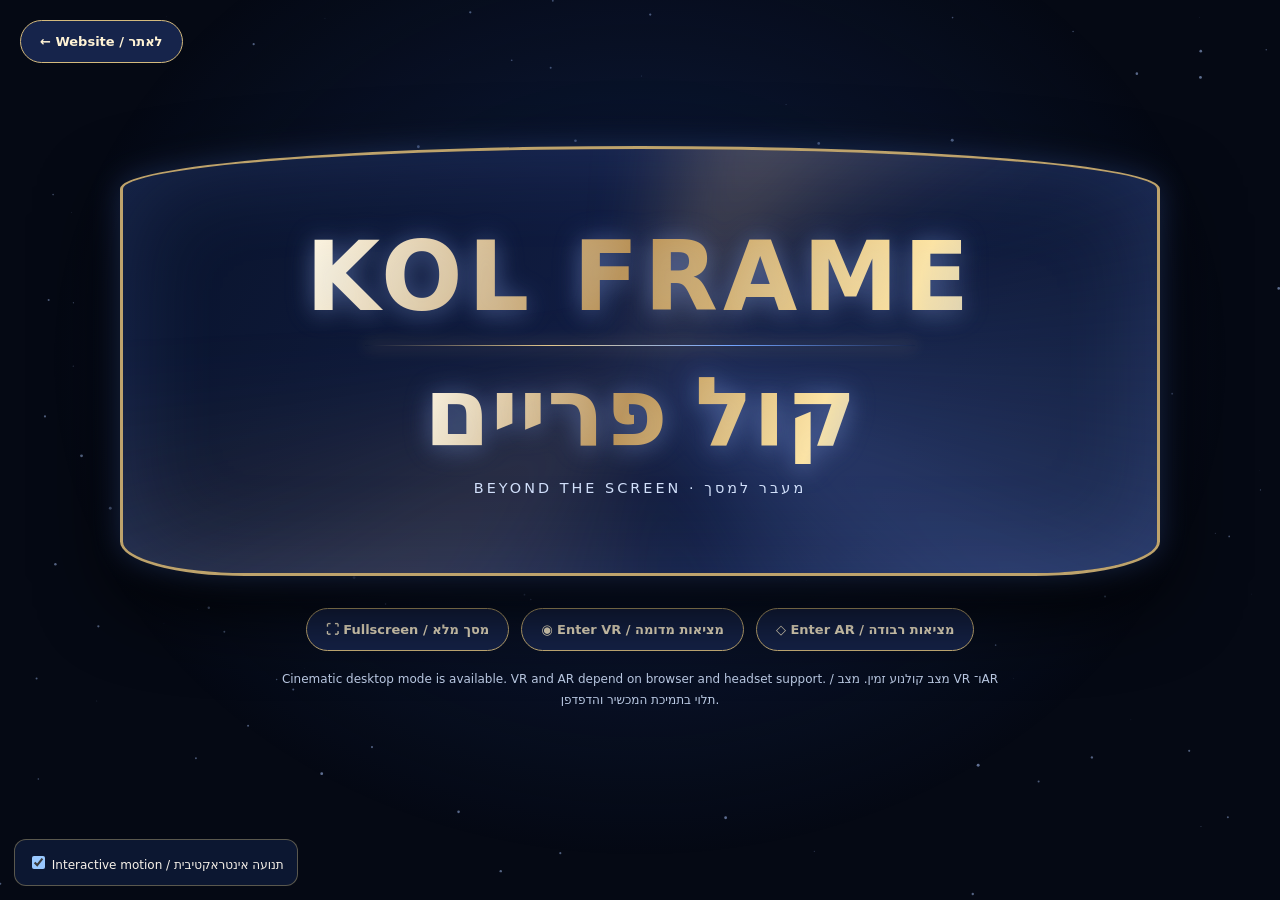
==== cinema/index.html @ fea5100e "feat: add bilingual English Hebrew cinematic experience with XR detection" ====
<!doctype html>
<html lang="en"><head><meta charset="utf-8"><meta name="viewport" content="width=device-width,initial-scale=1"><meta name="theme-color" content="#080d1b"><meta name="description" content="Kol Frame immersive cinema — קול פריים קולנוע אינטראקטיבי"><title>Kol Frame Cinema | קול פריים</title>
<style>
:root{color-scheme:dark;--gold:#e2c78c;--blue:#73a5ff}*{box-sizing:border-box}html,body{margin:0;min-height:100%;background:#050914;color:#f8f2ea;font-family:system-ui,"Arial",sans-serif}body{overflow-x:hidden}
#stars{position:fixed;inset:0;width:100%;height:100%;pointer-events:none;opacity:.85}
main{position:relative;z-index:1;min-height:100dvh;display:grid;place-items:center;padding:5rem 1rem 7rem;background:radial-gradient(ellipse at 50% 40%,#18357677,transparent 65%)}
.screen{position:relative;width:min(1040px,96vw);min-height:430px;padding:clamp(22px,5vw,70px);border:3px solid #bea36c;border-radius:50% 50% 12% 12% / 10% 10% 8% 8%;background:linear-gradient(120deg,#09132a 0%,#111d43 48%,#09132a);box-shadow:0 0 30px #4c75d14d,inset 0 0 100px #6c91f830,0 30px 80px #000;transform:perspective(1400px) rotateY(var(--ry,0deg)) rotateX(var(--rx,0deg));transition:transform .3s ease-out;display:grid;align-content:center;justify-items:center;gap:1rem;text-align:center;overflow:hidden}
.screen:before{content:"";position:absolute;inset:-40%;background:conic-gradient(from 0deg,transparent 0deg,#ffcf803b 28deg,transparent 65deg,#7c9dff40 120deg,transparent 165deg,#e6b86622 230deg,transparent 270deg);animation:orb 19s linear infinite;filter:blur(35px)}
@keyframes orb{to{transform:rotate(360deg)}}
.wordmark{position:relative;isolation:isolate;margin:0;font-weight:900;letter-spacing:.055em;line-height:1.07;font-size:clamp(2.25rem,8vw,6rem);background:linear-gradient(110deg,#fff8e5 0%,#ba9154 22%,#ffe4a0 42%,#7e9fe7 58%,#fff6dd 80%,#ae8a4e);background-size:220% auto;background-clip:text;-webkit-background-clip:text;color:transparent;text-shadow:0 5px 25px #bbdbff22;filter:drop-shadow(0 0 13px #819ef555);animation:shimmer 7s linear infinite}
.wordmark.he{direction:rtl;letter-spacing:0;font-family:Arial,"Noto Sans Hebrew",system-ui,sans-serif}
.wordmark.en{direction:ltr}
@keyframes shimmer{to{background-position:220% 0}}
.separator{position:relative;height:1px;width:min(74%,550px);background:linear-gradient(90deg,transparent,var(--gold),var(--blue),transparent);box-shadow:0 0 15px var(--gold)}
.sub{position:relative;text-transform:uppercase;letter-spacing:.21em;font-size:clamp(.65rem,1.5vw,.9rem);color:#d1dffa}
.actions{display:flex;justify-content:center;flex-wrap:wrap;gap:12px;margin-top:2rem}
button,.button{font:600 13px system-ui;color:#fff3d5;background:#16244b;border:1px solid #d4ba7e;border-radius:99px;padding:13px 19px;cursor:pointer;text-decoration:none}
button:hover,.button:hover{background:#27457c}button:focus-visible,.button:focus-visible{outline:3px solid #8dbbff;outline-offset:4px}
.status{font-size:12px;color:#becde7;margin-top:18px;text-align:center;max-width:720px;line-height:1.7}
.control{position:fixed;left:14px;bottom:14px;z-index:5;background:#0e1a35e8;padding:13px;border:1px solid #cfb87966;border-radius:12px;font-size:12px}
.back{position:fixed;left:20px;top:20px;z-index:6}
@media(prefers-reduced-motion:reduce){.screen,.wordmark,.screen:before{animation:none!important;transition:none!important;transform:none!important}}
@media(max-width:600px){.screen{min-height:360px;padding:20px;border-radius:18px}.wordmark{font-size:clamp(2.1rem,9vw,3.7rem)}.control{position:static;display:inline-block;margin:0 14px 14px}.back{position:relative;display:inline-block;left:auto;top:auto;margin:14px}}
</style></head>
<body><canvas id="stars" aria-hidden="true"></canvas><a class="button back" href="/" aria-label="Return to Kol Frame homepage">← Website / לאתר</a>
<main><section aria-label="Kol Frame immersive cinema" style="width:100%;display:grid;place-items:center"><div class="screen" id="screen"><h1 class="wordmark en" lang="en">KOL FRAME</h1><div class="separator"></div><h2 class="wordmark he" lang="he" dir="rtl">קול פריים</h2><div class="sub">BEYOND THE SCREEN · מעבר למסך</div></div>
<div class="actions"><button id="full">⛶ Fullscreen / מסך מלא</button><button id="vr">◉ Enter VR / מציאות מדומה</button><button id="ar">◇ Enter AR / מציאות רבודה</button></div>
<p class="status" id="status" role="status" aria-live="polite">Cinematic desktop mode is available. VR and AR depend on browser and headset support. / מצב קולנוע זמין. מצב VR ו־AR תלוי בתמיכת המכשיר והדפדפן.</p></section></main>
<div class="control"><label><input id="motion" type="checkbox" checked> Interactive motion / תנועה אינטראקטיבית</label></div>
<script>
(()=>{"use strict";const screen=document.getElementById('screen'),status=document.getElementById('status'),motion=document.getElementById('motion'),reduce=matchMedia('(prefers-reduced-motion:reduce)'),canvas=document.getElementById('stars'),ctx=canvas.getContext('2d');let stars=[],raf=0;const resize=()=>{const d=Math.min(devicePixelRatio||1,2);canvas.width=Math.floor(innerWidth*d);canvas.height=Math.floor(innerHeight*d);ctx?.setTransform(d,0,0,d,0,0);stars=Array.from({length:Math.min(155,Math.round(innerWidth*innerHeight/7000))},()=>({x:Math.random()*innerWidth,y:Math.random()*innerHeight,r:Math.random()*1.3+.2,v:Math.random()*.18+.04}))};resize();addEventListener('resize',resize,{passive:true});
function draw(){raf=0;if(!ctx||document.hidden||reduce.matches||!motion.checked)return;ctx.clearRect(0,0,innerWidth,innerHeight);ctx.fillStyle='#afc9ff';for(const p of stars){p.y+=p.v;if(p.y>innerHeight)p.y=0;ctx.globalAlpha=.2+p.r*.3;ctx.beginPath();ctx.arc(p.x,p.y,p.r,0,Math.PI*2);ctx.fill()}ctx.globalAlpha=1;raf=requestAnimationFrame(draw)}draw();document.addEventListener('visibilitychange',()=>{if(!document.hidden&&!raf)draw()});
motion.addEventListener('change',()=>{if(!motion.checked){screen.style.removeProperty('--rx');screen.style.removeProperty('--ry');ctx?.clearRect(0,0,innerWidth,innerHeight)}else if(!raf)draw()});
document.addEventListener('pointermove',e=>{if(reduce.matches||!motion.checked||e.pointerType==='touch')return;const x=(e.clientX/innerWidth-.5)*8,y=(e.clientY/innerHeight-.5)*-5;screen.style.setProperty('--ry',x.toFixed(2)+'deg');screen.style.setProperty('--rx',y.toFixed(2)+'deg')},{passive:true});
document.getElementById('full').onclick=()=>{if(document.fullscreenElement)document.exitFullscreen?.();else document.documentElement.requestFullscreen?.().catch(()=>{status.textContent='Fullscreen is unavailable in this browser. / מסך מלא אינו זמין בדפדפן זה.'})};
async function supported(type){try{return !!navigator.xr&&await navigator.xr.isSessionSupported(type)}catch{return false}}
async function enter(type){if(!await supported(type)){status.textContent=type==='immersive-vr'?'VR mode is unsupported on this device/browser. / מצב VR אינו נתמך במכשיר זה.':'AR mode is unsupported on this device/browser. / מצב AR אינו נתמך במכשיר זה.';return}
status.textContent='WebXR support detected. This cinema preview does not yet include a full stereoscopic XR renderer. / זוהתה תמיכה ב־WebXR. תצוגה זו עדיין אינה כוללת מנוע XR סטריאוסקופי מלא.'}
document.getElementById('vr').onclick=()=>enter('immersive-vr');document.getElementById('ar').onclick=()=>enter('immersive-ar');
})();
</script></body></html>
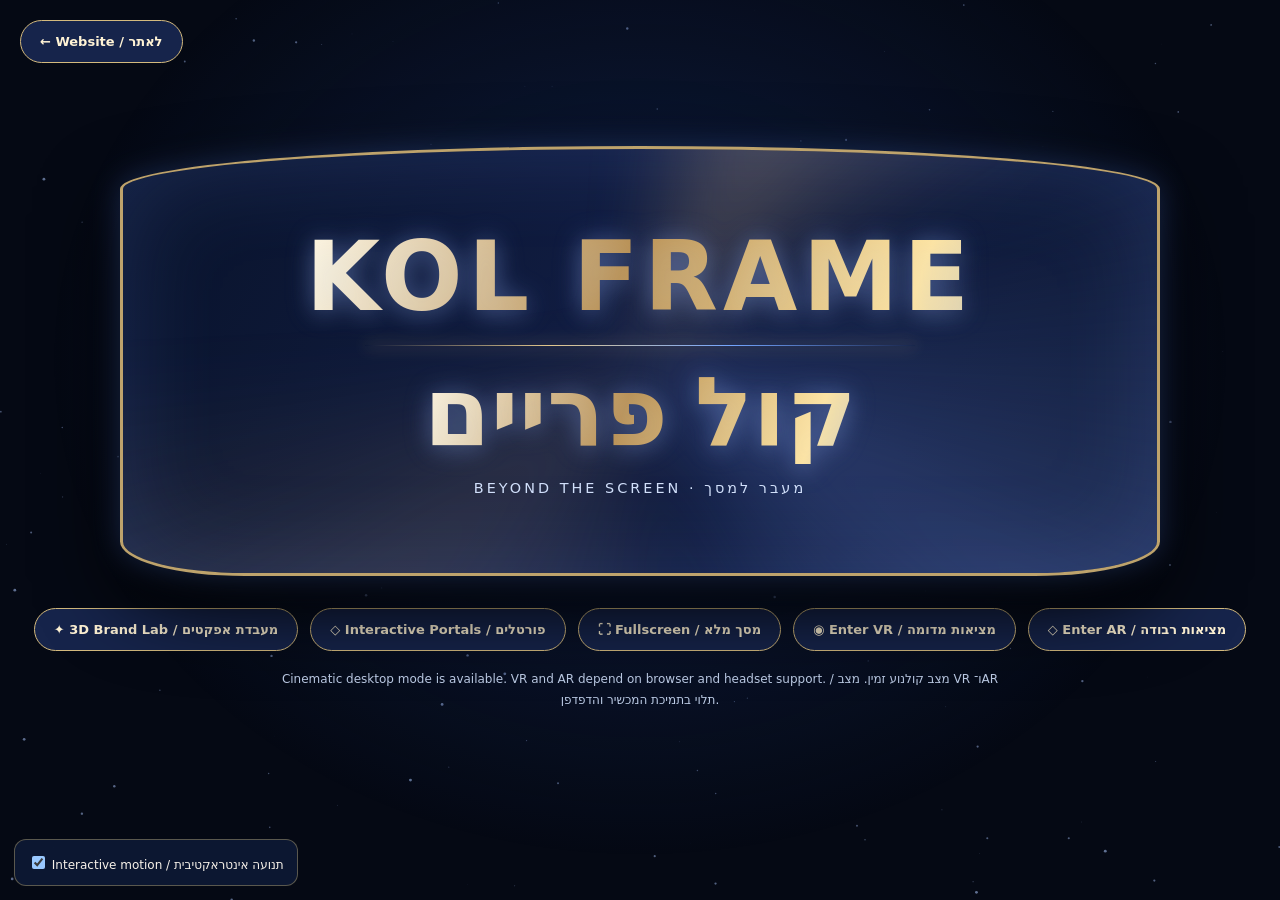
==== commit 0aaf7cc6: "feat: link immersive cinema to bilingual VFX lab and portals" ====
--- a/cinema/index.html
+++ b/cinema/index.html
@@ -24,7 +24,7 @@
 </style></head>
 <body><canvas id="stars" aria-hidden="true"></canvas><a class="button back" href="/" aria-label="Return to Kol Frame homepage">← Website / לאתר</a>
 <main><section aria-label="Kol Frame immersive cinema" style="width:100%;display:grid;place-items:center"><div class="screen" id="screen"><h1 class="wordmark en" lang="en">KOL FRAME</h1><div class="separator"></div><h2 class="wordmark he" lang="he" dir="rtl">קול פריים</h2><div class="sub">BEYOND THE SCREEN · מעבר למסך</div></div>
-<div class="actions"><button id="full">⛶ Fullscreen / מסך מלא</button><button id="vr">◉ Enter VR / מציאות מדומה</button><button id="ar">◇ Enter AR / מציאות רבודה</button></div>
+<div class="actions"><a class="button" href="/lab/">✦ 3D Brand Lab / מעבדת אפקטים</a><a class="button" href="/portals/">◇ Interactive Portals / פורטלים</a><button id="full">⛶ Fullscreen / מסך מלא</button><button id="vr">◉ Enter VR / מציאות מדומה</button><button id="ar">◇ Enter AR / מציאות רבודה</button></div>
 <p class="status" id="status" role="status" aria-live="polite">Cinematic desktop mode is available. VR and AR depend on browser and headset support. / מצב קולנוע זמין. מצב VR ו־AR תלוי בתמיכת המכשיר והדפדפן.</p></section></main>
 <div class="control"><label><input id="motion" type="checkbox" checked> Interactive motion / תנועה אינטראקטיבית</label></div>
 <script>
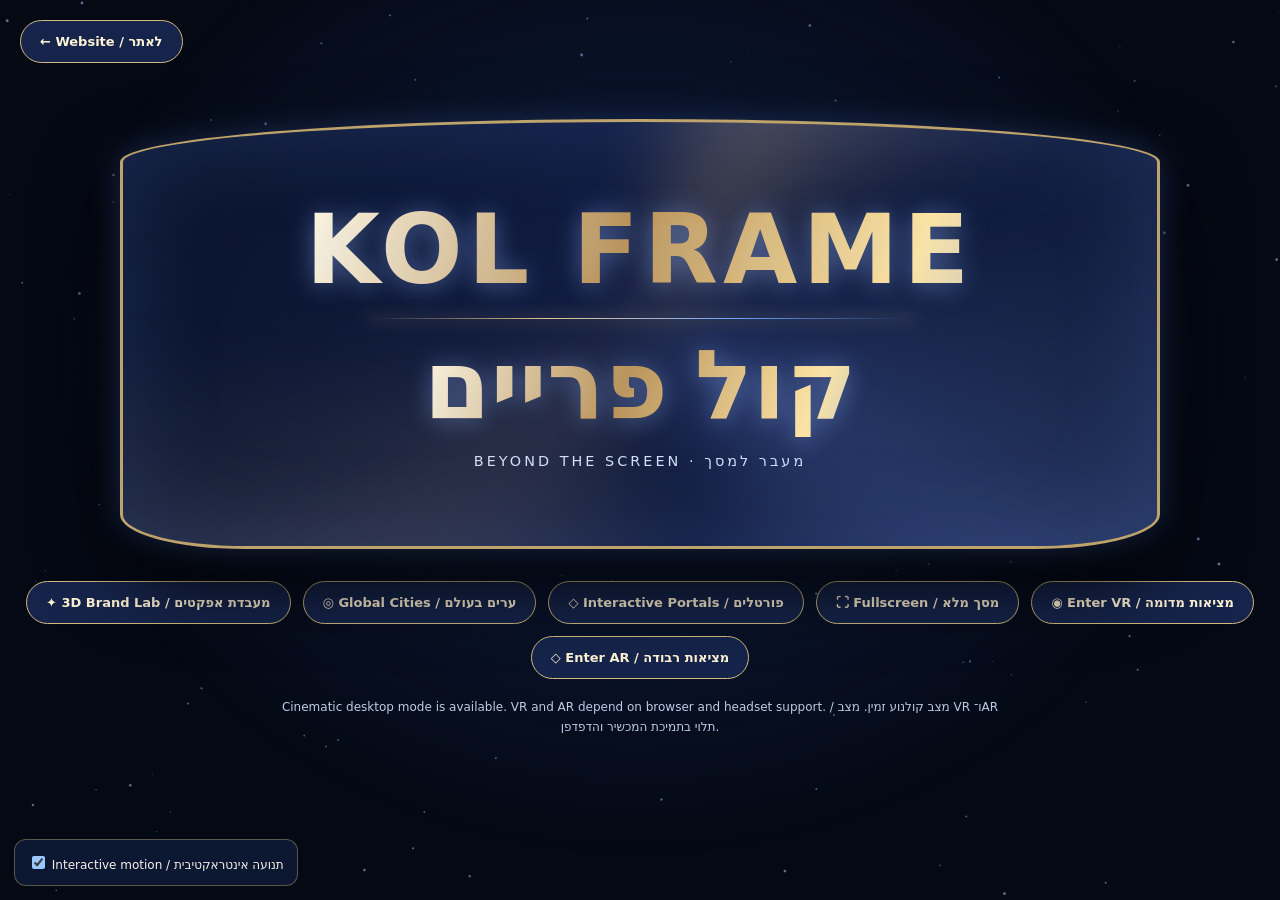
==== commit 80cb2294: "feat: link Regus city portal directory from immersive navigation" ====
--- a/cinema/index.html
+++ b/cinema/index.html
@@ -24,7 +24,7 @@
 </style></head>
 <body><canvas id="stars" aria-hidden="true"></canvas><a class="button back" href="/" aria-label="Return to Kol Frame homepage">← Website / לאתר</a>
 <main><section aria-label="Kol Frame immersive cinema" style="width:100%;display:grid;place-items:center"><div class="screen" id="screen"><h1 class="wordmark en" lang="en">KOL FRAME</h1><div class="separator"></div><h2 class="wordmark he" lang="he" dir="rtl">קול פריים</h2><div class="sub">BEYOND THE SCREEN · מעבר למסך</div></div>
-<div class="actions"><a class="button" href="/lab/">✦ 3D Brand Lab / מעבדת אפקטים</a><a class="button" href="/portals/">◇ Interactive Portals / פורטלים</a><button id="full">⛶ Fullscreen / מסך מלא</button><button id="vr">◉ Enter VR / מציאות מדומה</button><button id="ar">◇ Enter AR / מציאות רבודה</button></div>
+<div class="actions"><a class="button" href="/lab/">✦ 3D Brand Lab / מעבדת אפקטים</a><a class="button" href="/locations/">◎ Global Cities / ערים בעולם</a><a class="button" href="/portals/">◇ Interactive Portals / פורטלים</a><button id="full">⛶ Fullscreen / מסך מלא</button><button id="vr">◉ Enter VR / מציאות מדומה</button><button id="ar">◇ Enter AR / מציאות רבודה</button></div>
 <p class="status" id="status" role="status" aria-live="polite">Cinematic desktop mode is available. VR and AR depend on browser and headset support. / מצב קולנוע זמין. מצב VR ו־AR תלוי בתמיכת המכשיר והדפדפן.</p></section></main>
 <div class="control"><label><input id="motion" type="checkbox" checked> Interactive motion / תנועה אינטראקטיבית</label></div>
 <script>
